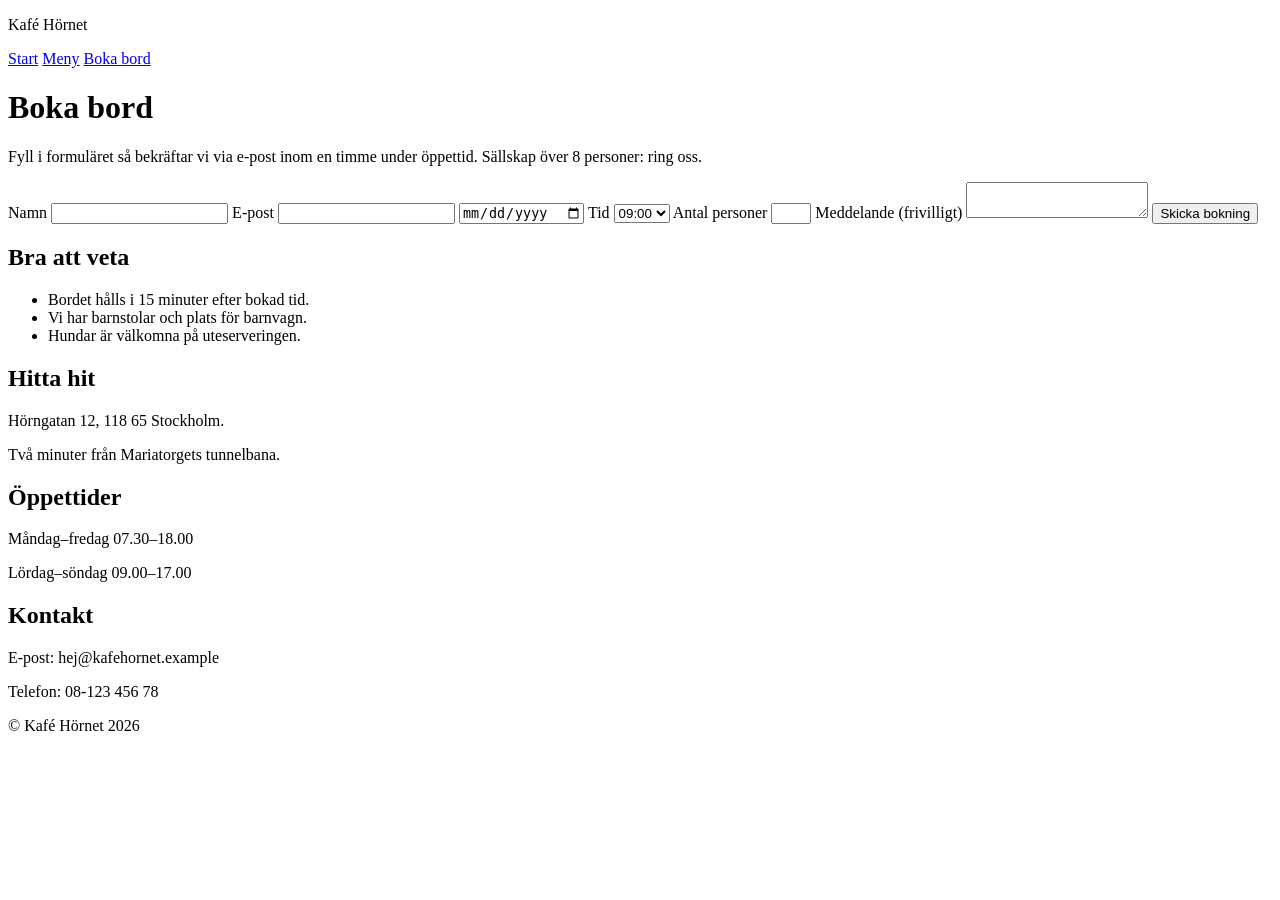
==== booking.html @ 15231856 "first commit" ====
<!doctype html>
<html lang="sv">
  <head>
    <meta charset="utf-8" />
    <title>Boka bord - Kafe hörnet></title>
  </head>
  <body>
    <header>
      <p>Kafé Hörnet</p>

      <nav>
        <a href="index.html">Start</a>
        <a href="menu.html">Meny</a>
        <a href="booking.html" aria-current="page">Boka bord</a>
      </nav>
    </header>
    <h1>Boka bord</h1>
    <p>
      Fyll i formuläret så bekräftar vi via e-post inom en timme under öppettid.
      Sällskap över 8 personer: ring oss.
    </p>
    <form>
      <label for="namn">Namn</label>
      <input type="text" id="namn" name="namn" required />

      <label for="epost">E-post</label>
      <input type="email" id="epost" name="epost" required />
      <input type="date" id="datum" name="datum" required />

      <label for="tid">Tid</label>
      <select id="tid" name="tid">
        <option value="09:00">09:00</option>
        <option value="10:00">10:00</option>
        <option value="11:00">11:00</option>
        <option value="12:00">12:00</option>
        <option value="13:00">13:00</option>
        <option value="14:00">14:00</option>
        <option value="15:00">15:00</option>
        <option value="16:00">16:00</option>
        <option value="17:00">17:00</option>
      </select>

      <label for="antal">Antal personer</label>
      <input type="number" id="antal" name="antal" min="1" max="8" required />
      <label for="meddelande">Meddelande (frivilligt)</label>
      <textarea id="meddelande" name="meddelande"></textarea>

      <button type="submit">Skicka bokning</button>
    </form>
    <section>
      <h2>Bra att veta</h2>

      <ul>
        <li>Bordet hålls i 15 minuter efter bokad tid.</li>
        <li>Vi har barnstolar och plats för barnvagn.</li>
        <li>Hundar är välkomna på uteserveringen.</li>
      </ul>
    </section>
    <footer>
      <section>
        <h2>Hitta hit</h2>
        <p>Hörngatan 12, 118 65 Stockholm.</p>
        <p>Två minuter från Mariatorgets tunnelbana.</p>
      </section>

      <section>
        <h2>Öppettider</h2>
        <p>Måndag–fredag 07.30–18.00</p>
        <p>Lördag–söndag 09.00–17.00</p>
      </section>

      <section>
        <h2>Kontakt</h2>
        <p>E-post: hej@kafehornet.example</p>
        <p>Telefon: 08-123 456 78</p>
      </section>

      <p>© Kafé Hörnet 2026</p>
    </footer>
  </body>
</html>
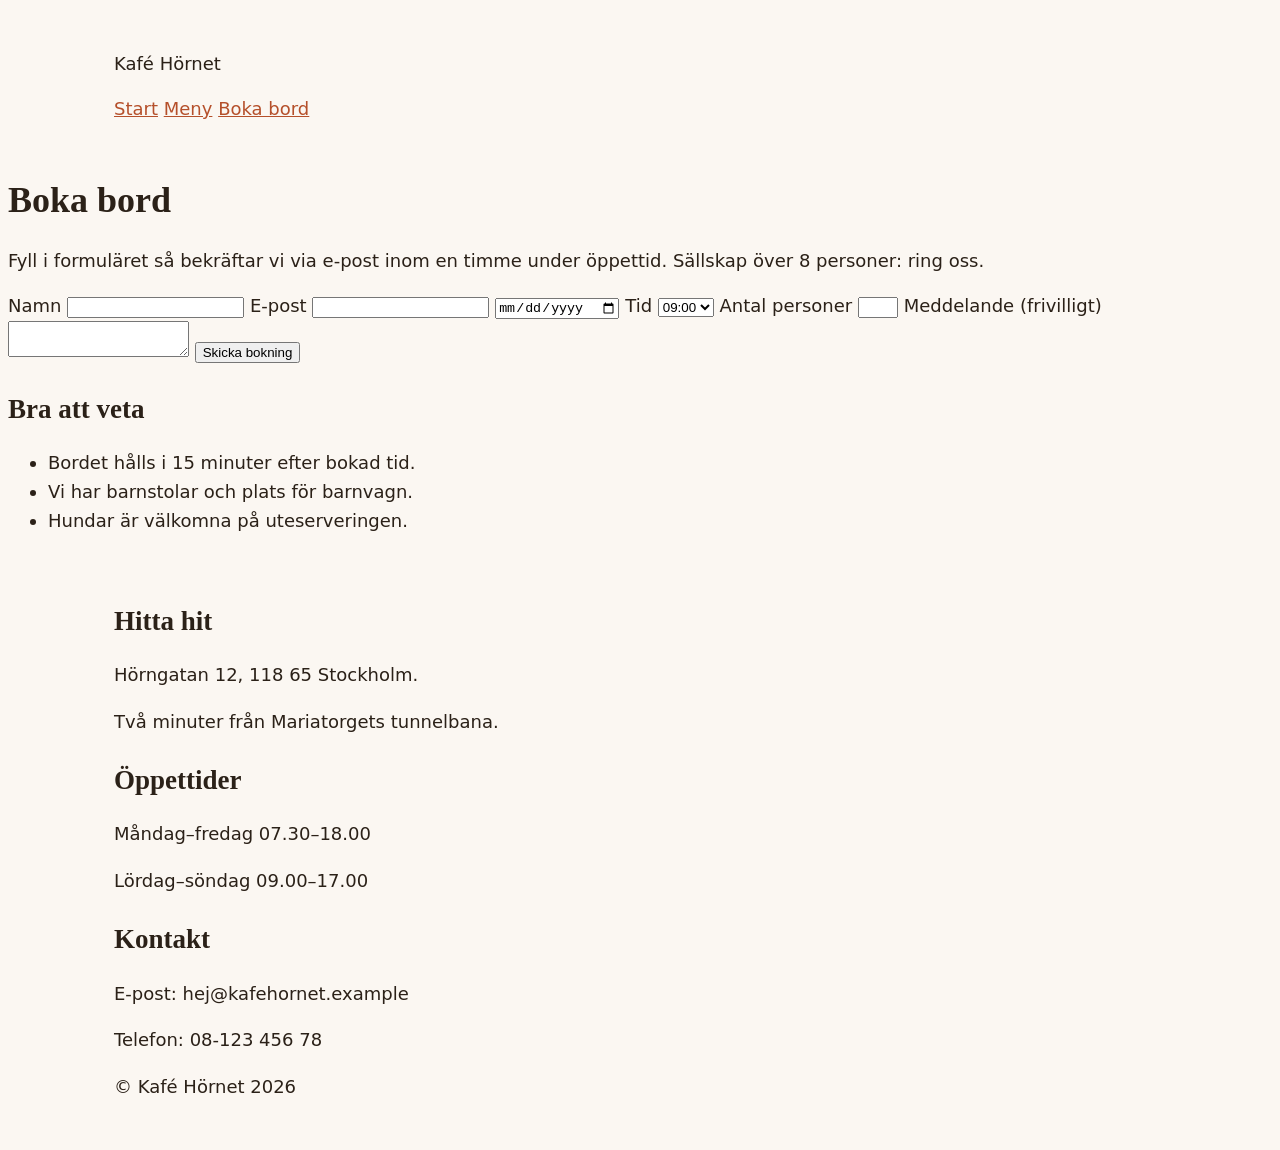
==== commit a148a85d: "Lagt till css med färger, typsnitt, och olika avstånd" ====
--- a/booking.html
+++ b/booking.html
@@ -3,6 +3,7 @@
   <head>
     <meta charset="utf-8" />
     <title>Boka bord - Kafe hörnet></title>
+    <link rel="stylesheet" href="style.css" />
   </head>
   <body>
     <header>
--- a/style.css
+++ b/style.css
@@ -0,0 +1,39 @@
+* {
+  box-sizing: border-box;
+}
+body {
+  background-color: #fbf7f2;
+  color: #2b2118;
+  font-family: system-ui, helvetica, arial, sans-serif;
+  font-size: 18px;
+  line-height: 1.6;
+}
+h1,
+h2,
+h3 {
+  font-family: georgia, serif;
+}
+a {
+  color: #b5502b;
+}
+a:hover {
+  color: #8f3e20;
+}
+header,
+main,
+footer {
+  max-width: 1100px;
+  margin: 0 auto;
+  padding: 24px;
+}
+section {
+  margin: bottom 48px;
+}
+h1,
+h2,
+h3 {
+  margin-bottom: 16px;
+}
+p {
+  margin-bottom: 16px;
+}
